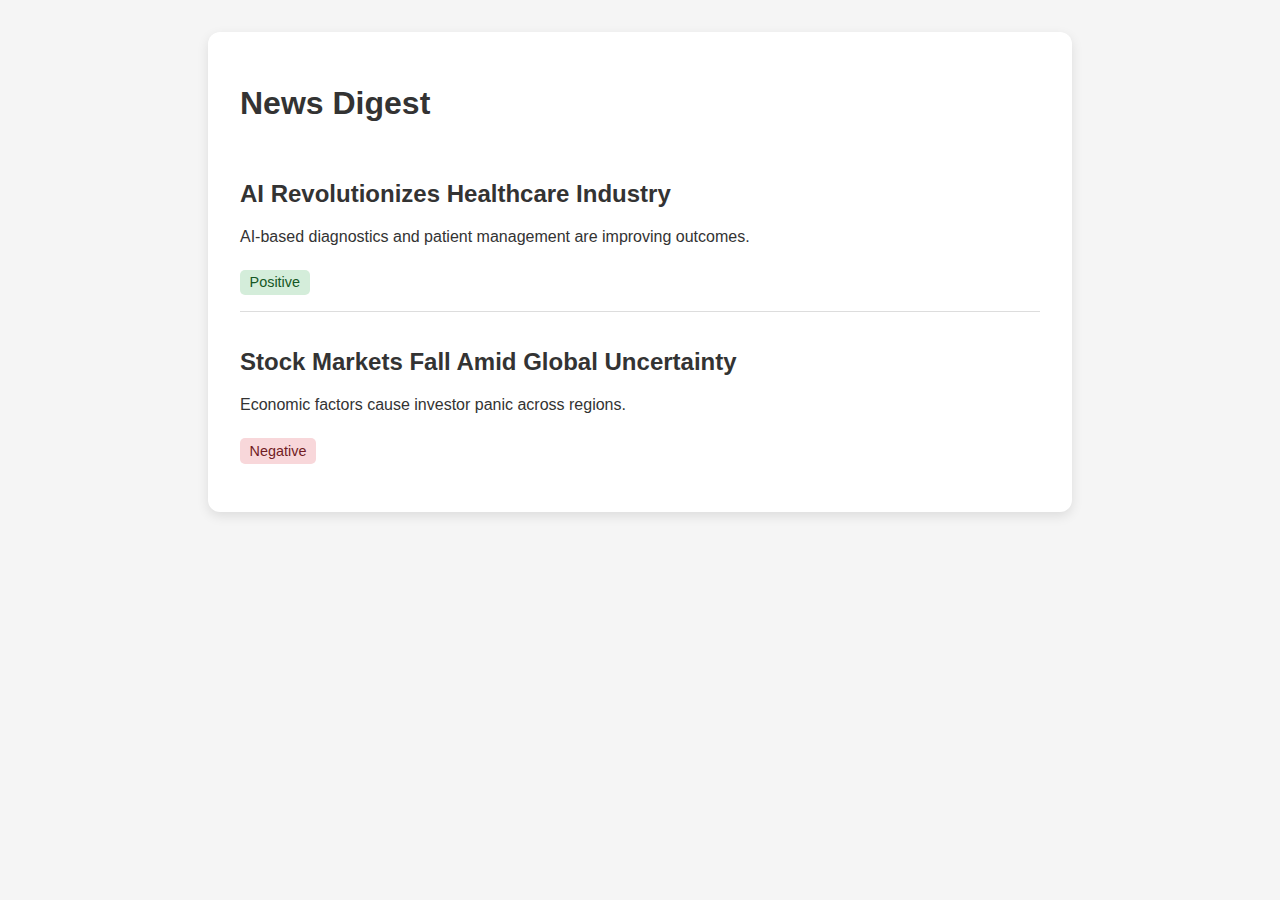
==== index.html @ b7afc5f2 "Add files via upload" ====
<!DOCTYPE html>
<html lang="en">
<head>
  <meta charset="UTF-8" />
  <meta name="viewport" content="width=device-width, initial-scale=1.0"/>
  <title>News Digest</title>
  <link rel="stylesheet" href="style.css" />
</head>
<body>
  <div class="container">
    <h1>News Digest</h1>
    <div id="articles-container">
      <div class="article">
        <h2>Sample Headline</h2>
        <p>This is a sample news article summary...</p>
        <span class="sentiment positive">Positive</span>
      </div>
    </div>
  </div>
  <script src="script.js"></script>
</body>
</html>
---- style.css ----
body {
  margin: 0;
  padding: 0;
  font-family: Arial, sans-serif;
  background-color: #f5f5f5;
  color: #333;
}
.container {
  max-width: 800px;
  margin: 2rem auto;
  background: #fff;
  padding: 2rem;
  border-radius: 12px;
  box-shadow: 0 4px 12px rgba(0,0,0,0.1);
}
.article {
  border-bottom: 1px solid #ddd;
  padding: 1rem 0;
}
.article:last-child {
  border-bottom: none;
}
.sentiment {
  display: inline-block;
  margin-top: 0.5rem;
  padding: 0.3rem 0.6rem;
  border-radius: 5px;
  font-size: 0.9rem;
}
.sentiment.positive { background-color: #d4edda; color: #155724; }
.sentiment.negative { background-color: #f8d7da; color: #721c24; }
.sentiment.neutral { background-color: #e2e3e5; color: #383d41; }
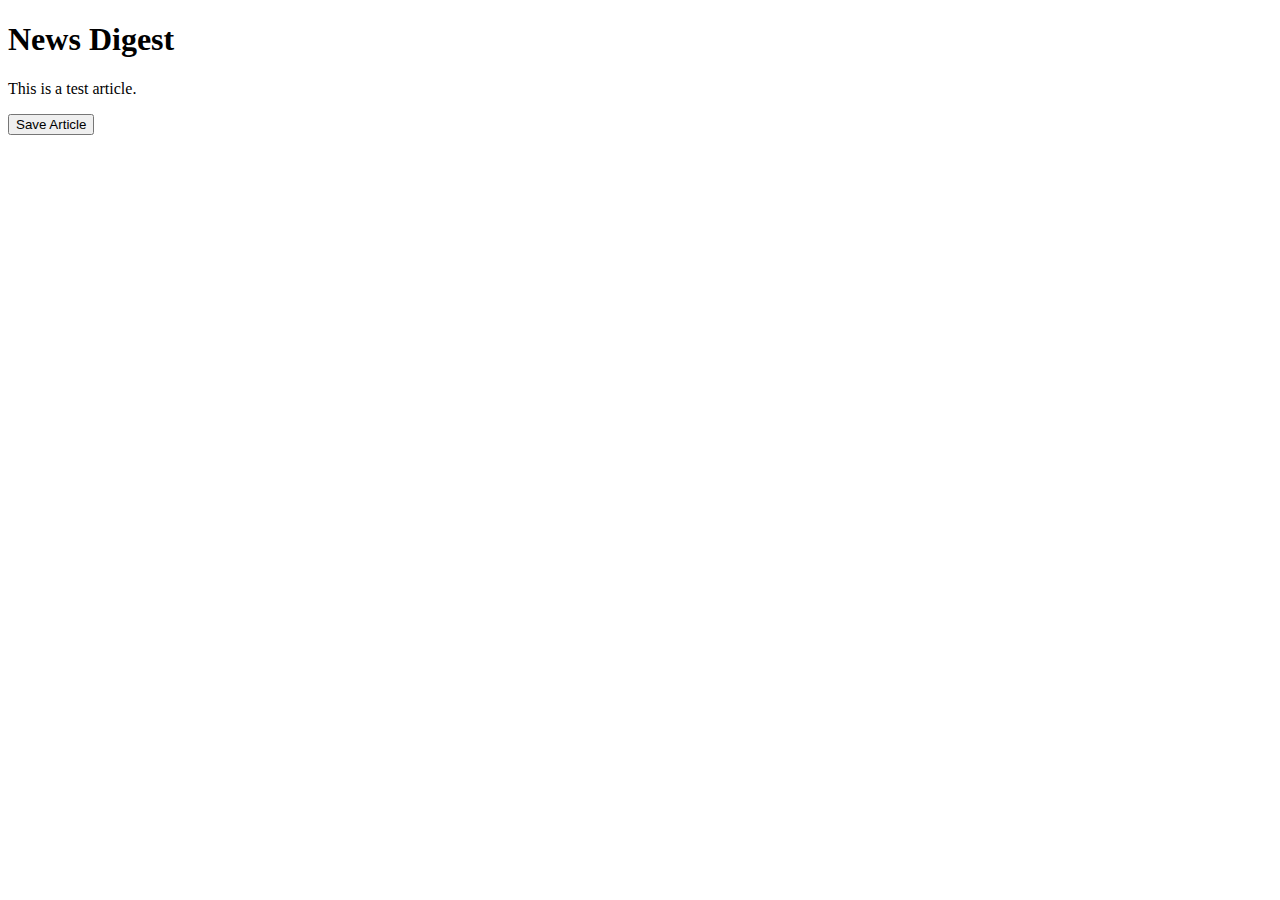
==== commit f67f3ee6: "Add files via upload" ====
--- a/index.html
+++ b/index.html
@@ -2,22 +2,15 @@
 <!DOCTYPE html>
 <html lang="en">
 <head>
-  <meta charset="UTF-8" />
-  <meta name="viewport" content="width=device-width, initial-scale=1.0"/>
+  <meta charset="UTF-8">
+  <meta name="viewport" content="width=device-width, initial-scale=1.0">
   <title>News Digest</title>
-  <link rel="stylesheet" href="style.css" />
 </head>
 <body>
-  <div class="container">
-    <h1>News Digest</h1>
-    <div id="articles-container">
-      <div class="article">
-        <h2>Sample Headline</h2>
-        <p>This is a sample news article summary...</p>
-        <span class="sentiment positive">Positive</span>
-      </div>
-    </div>
-  </div>
-  <script src="script.js"></script>
+  <h1>News Digest</h1>
+  <p>This is a test article.</p>
+  <button onclick="saveArticle()">Save Article</button>
+
+  <script src="save.js"></script>
 </body>
 </html>
